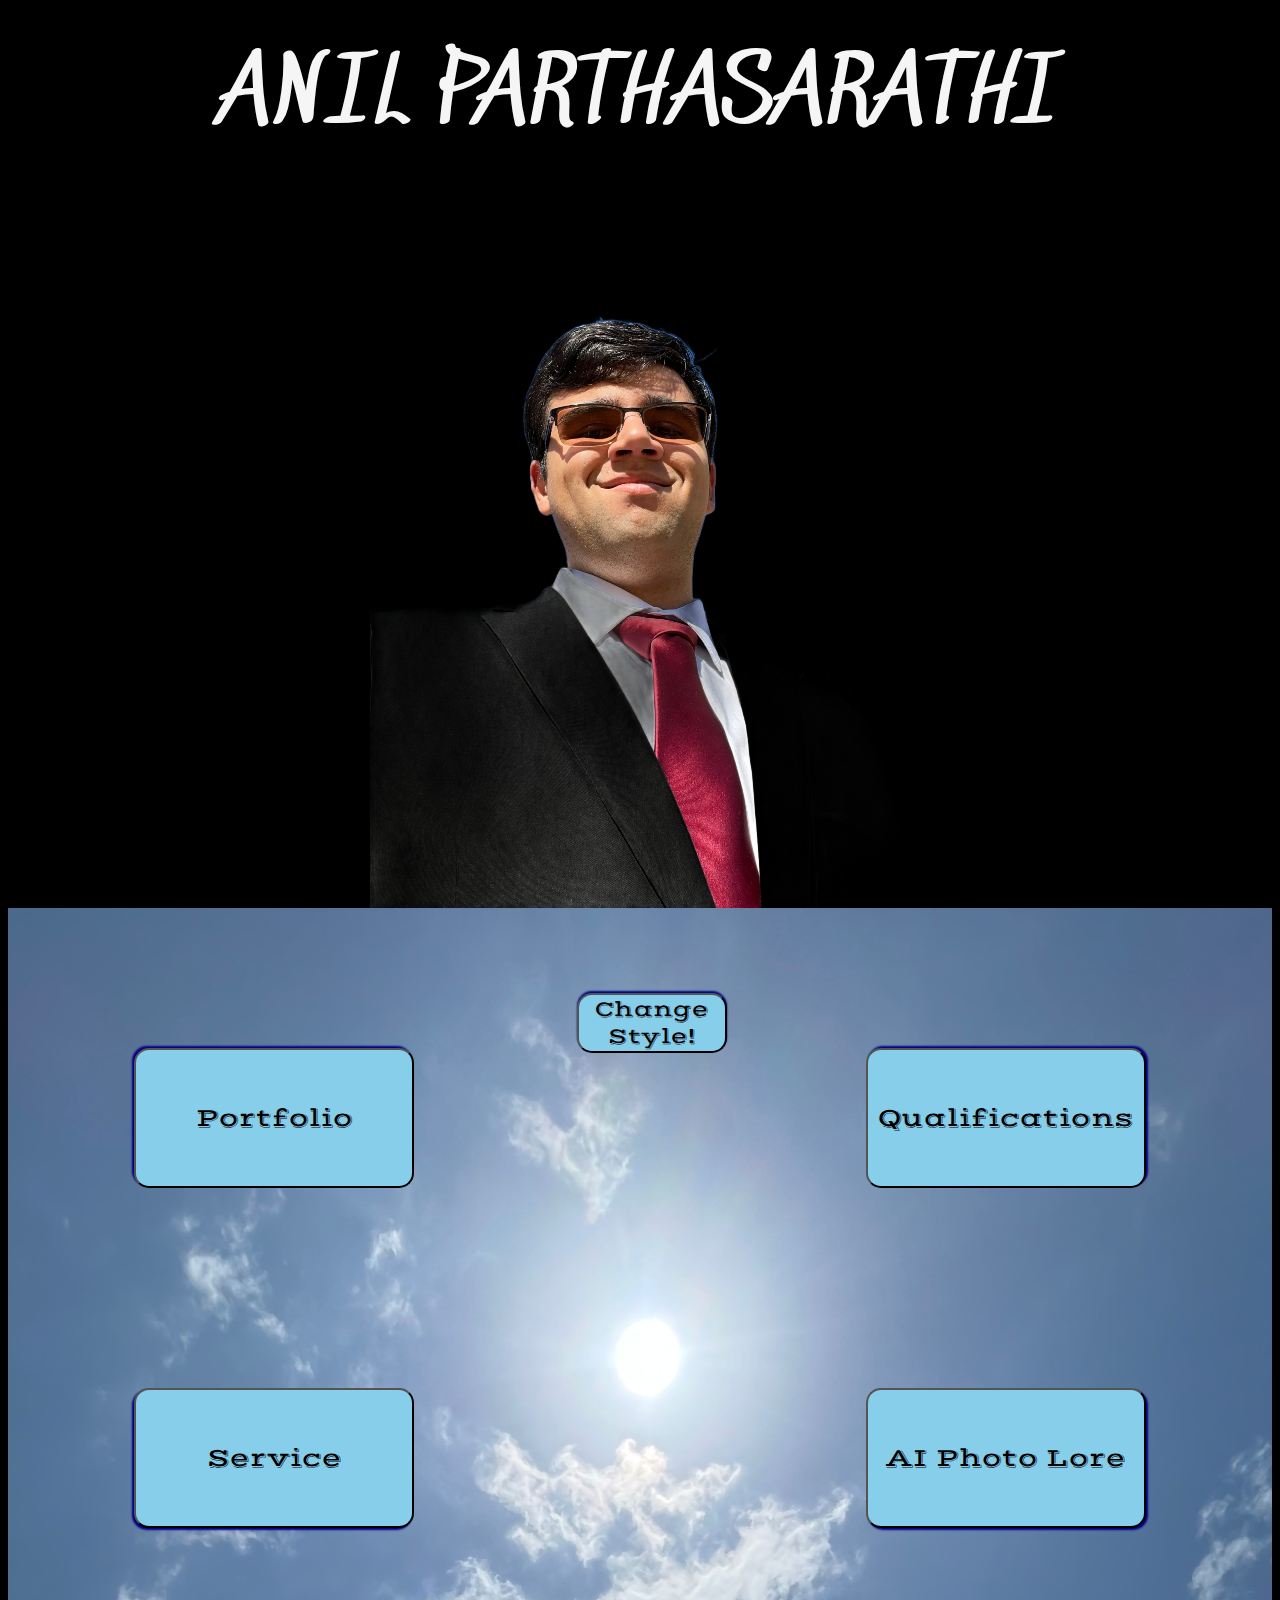
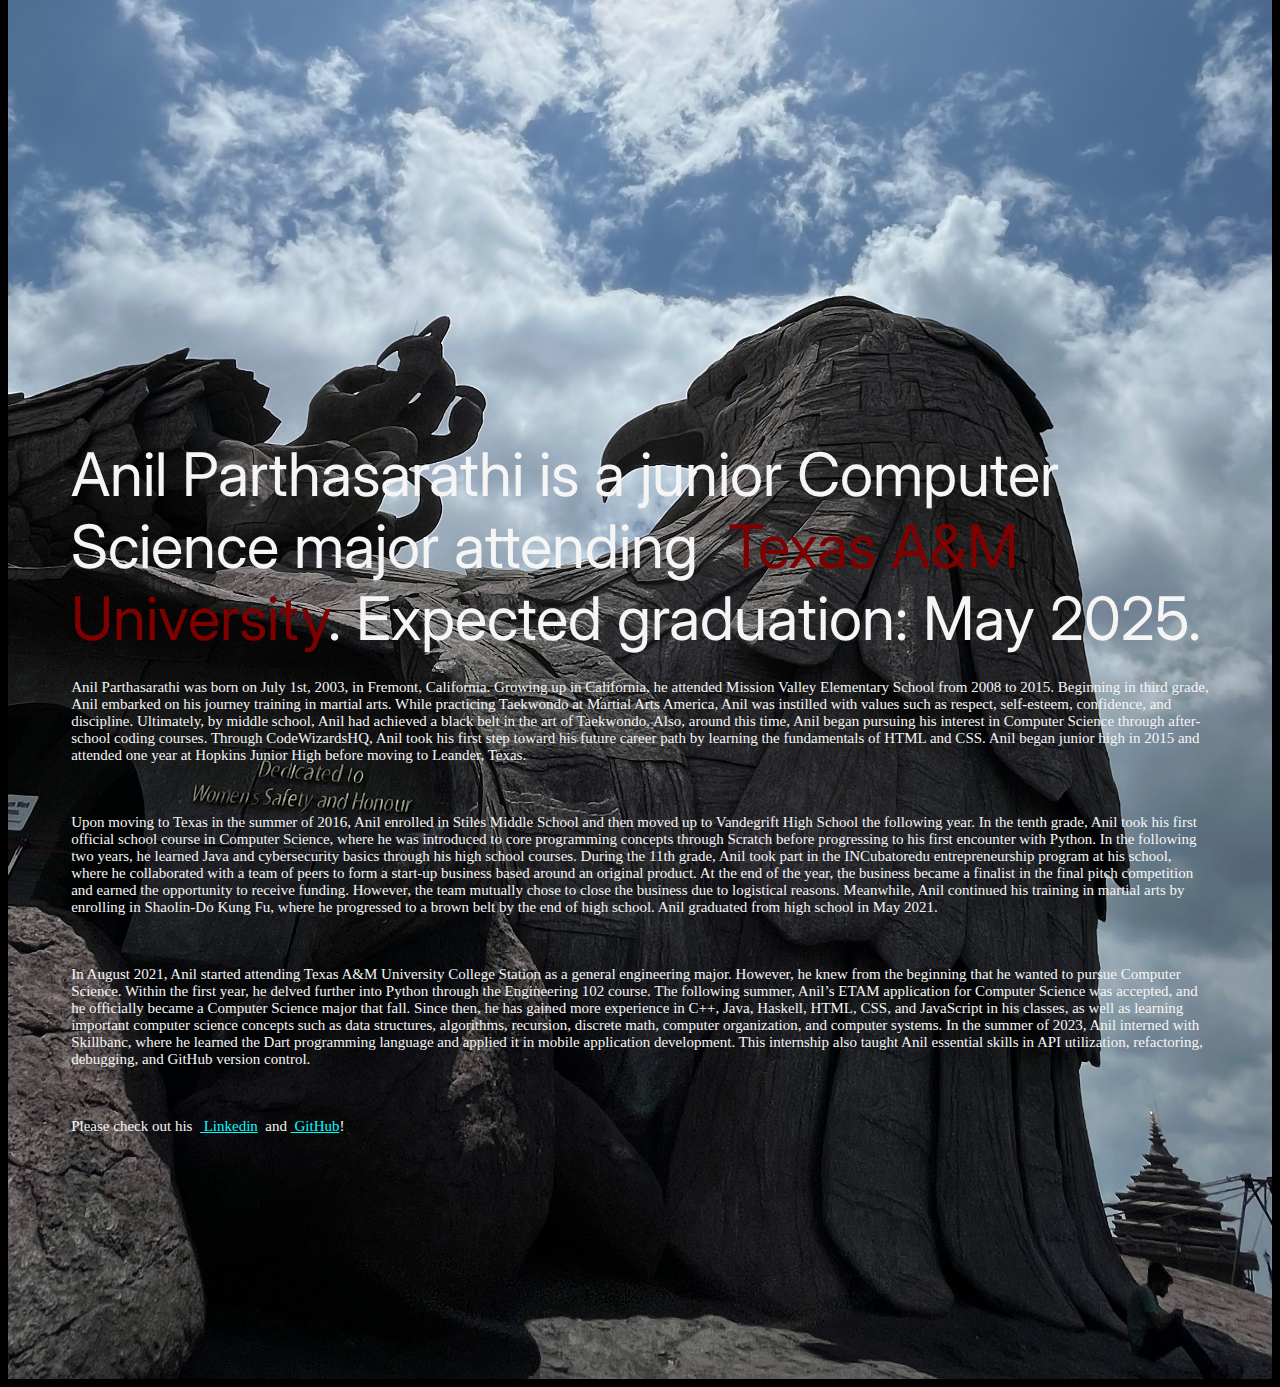
==== index.html @ a54e4391 "Added code from previous repo" ====
<!DOCTYPE HTML PUBLIC "-//W3C//DTD HTML 4.01 Transitional//EN">
<html>
<head>
<link rel="stylesheet" type="text/css" href= "style1.css?v=1" />
<link rel="icon" type="image/png" href="images/ultimatehusky.png" />
<title>ANIL PARTHASARATHI</title>
<meta http-equiv="Content-Type" content="test/html; charset=iso-8859-1">

<!fonts>
<link rel="preconnect" href="https://fonts.googleapis.com">
<link rel="preconnect" href="https://fonts.gstatic.com" crossorigin>
<link href="https://fonts.googleapis.com/css2?family=Arvo&family=Cinzel&family=Inter:wght@700&family=Kumar+One&family=Libre+Baskerville&family=Lilita+One&family=Ribeye+Marrow&family=Rouge+Script&family=Sedgwick+Ave&family=Squada+One&family=Vast+Shadow&family=Zen+Dots&display=swap" rel="stylesheet">

<script>

  //if no localstorage is setup then set current style to style 1 (sky theme)
  if(localStorage.getItem('style') === null){
    localStorage.setItem('style', 'style1.css?v=1');
  }

  //function for setting theme and favicon upon entering a page
  function setTheme(){

    var style = document.getElementsByTagName('link')[0];
    var favicon = document.getElementsByTagName('link')[1];

    //sets the style and favicon to the attributes corresponding to the one recorded in local storage

    if (localStorage.getItem('style') === "style1.css?v=1"){
      style.setAttribute('href', "style1.css?v=1");
      favicon.setAttribute('href', "images/ultimatehusky.png");
    }
    else{
      style.setAttribute('href', 'style2.css?v=1');
      favicon.setAttribute('href', "images2/snowymountainking.png");
    }
  }

  //function for changing theme upon button press
  function swapTheme(){

    var style = document.getElementsByTagName('link')[0];

    //checks to see current theme stored in local storage and switches to the opposite
    //changes both stylesheet and favicon

    if (localStorage.getItem('style') === "style1.css?v=1"){

      style.setAttribute('href', 'style2.css?v=1');
      localStorage.setItem('style', 'style2.css?v=1');
      favicon.setAttribute('href', "images2/snowymountainking.png");

    }
    else{

      style.setAttribute('href', 'style1.css?v=1');
      localStorage.setItem('style', 'style1.css?v=1');
      favicon.setAttribute('href', "images/ultimatehusky.png");

    }
    window.scrollTo(0, 0);
  }

  //theme is set immediatly upon loading the page

  Window.onload = setTheme();

</script>

</head>

<body>

<!header section featuring title of website and my name>

<div class="header">

  <span class = "snowwelcome night" >WELCOME TO</span>
  
</div>  

<div class="homeintro">

  <span class = "snowwelcome day" >SNOWY MOUNTAIN KINGDOM</span>

  <span class = "hometitle">ANIL PARTHASARATHI</span>

  <img src="images/myself.png" class = skyfigure>
  <img src="images2/snowyme.png" class = snowfigure>


</div>  

<!directory section featuring navigation buttons, background, and about me>

<div class="directory">

    <!button for changing theme>

    <button onclick="swapTheme()" class = "homebutton2">Change Style!</button>

    <!contains buttons for switching pages>

    <div class = grid>

      <a href=portfolio.html><button class = "homebutton1 item1">Portfolio</button></a>
      <a href=qualifications.html><button class = "homebutton1 item2" >Qualifications</button></a>
      <a href=service.html><button class = "homebutton1 item3">Service</button></a>
      <a href=ai.html><button class = "homebutton1 item4">AI Photo Lore</button></a>
      

  </div>

  <!container for the about me>

  <div class = infocontainer>

    <span class = "info">Anil Parthasarathi is a junior Computer Science major attending&nbsp; <span class = tamucolor> Texas A&M University</span>. Expected graduation: May 2025.</span>

    <p class = "aboutme">Anil Parthasarathi was born on July 1st, 2003, in Fremont, California. Growing up in California, he attended Mission Valley Elementary School from 2008 to 2015. Beginning in third grade, Anil embarked on his journey training in martial arts. While practicing Taekwondo at Martial Arts America, Anil was instilled with values such as respect, self-esteem, confidence, and discipline. Ultimately, by middle school, Anil had achieved a black belt in the art of Taekwondo. Also, around this time, Anil began pursuing his interest in Computer Science through after-school coding courses. Through CodeWizardsHQ, Anil took his first step toward his future career path by learning the fundamentals of HTML and CSS. Anil began junior high in 2015 and attended one year at Hopkins Junior High before moving to Leander, Texas.</p>

    <p class = "aboutme">Upon moving to Texas in the summer of 2016, Anil enrolled in Stiles Middle School and then moved up to Vandegrift High School the following year. In the tenth grade, Anil took his first official school course in Computer Science, where he was introduced to core programming concepts through Scratch before progressing to his first encounter with Python. In the following two years, he learned Java and cybersecurity basics through his high school courses. During the 11th grade, Anil took part in the INCubatoredu entrepreneurship program at his school, where he collaborated with a team of peers to form a start-up business based around an original product. At the end of the year, the business became a finalist in the final pitch competition and earned the opportunity to receive funding. However, the team mutually chose to close the business due to logistical reasons. Meanwhile, Anil continued his training in martial arts by enrolling in Shaolin-Do Kung Fu, where he progressed to a brown belt by the end of high school. Anil graduated from high school in May 2021.</p>

    <p class = "aboutme">In August 2021, Anil started attending Texas A&M University College Station as a general engineering major. However, he knew from the beginning that he wanted to pursue Computer Science. Within the first year, he delved further into Python through the Engineering 102 course. The following summer, Anil&#8217;s ETAM application for Computer Science was accepted, and he officially became a Computer Science major that fall. Since then, he has gained more experience in C++, Java, Haskell, HTML, CSS, and JavaScript in his classes, as well as learning important computer science concepts such as data structures, algorithms, recursion, discrete math, computer organization, and computer systems. In the summer of 2023, Anil interned with Skillbanc, where he learned the Dart programming language and applied it in mobile application development. This internship also taught Anil essential skills in API utilization, refactoring, debugging, and GitHub version control.</p>

    <p class = "aboutme">Please check out his &nbsp;<a href="https://www.linkedin.com/in/angp/"> Linkedin</a>&nbsp; and&nbsp;<a href="https://github.com/Anil-Parthasarathi?tab=repositories"> GitHub</a>!</p>


  </div>   
  
</div>  



</body>
</html>
---- style1.css ----
/*THE BLUE*/

/*sets the background non covered by backgrounds to black*/
body{
    background-color: black; 
}

/*sky header for top of page*/
.homeintro{
    background-image: url('images\\theblue.JPG');
    
    min-width: 100%;
    min-height: 100%;
    margin:auto;
    padding:0;
    background-position: center;
    background-size: cover;
}

/*background for qualifications page*/
.qualifications{
    background-image: url('images\\aggieland.JPG');
    min-width: 100%;
    min-height: 100%;
    margin:auto;
    padding:0;
    background-position: center;
    background-size: cover;
}

/*background for portfolio page*/
.portfolio{
    background-image: url('images\\paintedsky.JPG');
    min-width: 100%;
    min-height: 100%;
    margin:auto;
    padding:0;
    background-position: center;
    background-size: cover;
}

/*background for service page*/
.service{
    background-image: url('images\\munnar.JPG');
    min-width: 100%;
    min-height: 100%;
    margin:auto;
    padding:0;
    background-position: center;
    background-size: cover;
}

/*picture of myself in the sky*/
.skyfigure{
    position: center;
    display: block;
    margin-left: auto;
    margin-right: auto;

}

/*picture of myself to be used in winter theme, set to not display here*/
.snowfigure{
    display: none;
}

/*stops the winter theme header message from displaying in sky theme*/
.snowwelcome{
    display: none;
}

/*my name that shows up at the top of the home page*/
.hometitle{
    color: whitesmoke;
    font-family: 'Sedgwick Ave', cursive;
    font-size: 90px;
    position: relative;
    margin-left: auto;
    margin-right: auto;
    display: flex;
    justify-content: center;
    align-items: center;
    line-height:2;
}

/*container for the directory section, showcases background image of jatayu*/
.directory{
    background-image: url('images\\jatayu.JPG');
    min-width: 100%;
    min-height: 220%;
    border-left: 50px;
    border-right: 50px;
    margin: auto;
    background-position: center;
    background-size: cover;
    padding-bottom: 10%;

}

/*grid container that holds and positions the buttons for accessing different pages*/
.grid{
    display: grid;
    position: relative;
    top: 80px;
    grid-gap: 200px;
    /*makes a 2 x 2 grid*/
    grid-template-columns: repeat(2, 1fr);
    grid-template-rows: repeat(2, 1fr);
    margin: auto;
    justify-items: center;
}

/*styling for all directory buttons except for change style*/
.homebutton1{
    background-color: skyblue;
    border-radius: 15px;
    height: 140px;
    width: 280px;
    font-size: 26px;
    font-family: 'Vast Shadow', serif;
}

/*makes it so that homepage buttons change color when hovered over*/
.homebutton1:hover{
    background-color: orange;
    transition: 0.8s;
    cursor: pointer;
}

/*positioning for shadow effect on each home page button*/

.item1{

    box-shadow: -2px -2px 2px navy;
}

.item2{

    box-shadow: 2px -2px 2px navy;
}

.item3{

    box-shadow: -2px 2px 2px navy;
}

.item4{

    box-shadow: 2px 2px 2px navy;
    
}

/*styling and positioning for the change style button*/

.homebutton2{

    background-color: skyblue;
    border-radius: 15px;
    height: 60px;
    width: 150px;
    font-size: 22px;
    font-family: 'Vast Shadow', serif;
    top: 85px;
    position: relative;
    left: 45%;
    box-shadow: 0px -2px 2px navy;
}

/*allows for change style button to change color when being hovered over*/
.homebutton2:hover{
    background-color: orange;
    transition: 0.8s;
}

/*The big text saying I'm a junior computer science major*/
.info{
    font-size: 60px;
    top: 590px;
    position: relative;
    color: whitesmoke;
    font-family: 'Inter', sans-serif;
    font-style: bold;
}

/*container for biography section which includes the big text about my major and the long aboutme*/
.infocontainer{
    padding-left: 5%;
    padding-right:5%;
}

/*changes the color of "Texas A&M University" to maroon in the big text in the info section*/
.tamucolor{
    color:maroon;
}

/*styling and positioning for the header title on the portfolio page*/
.portfoliotitle{
    color: whitesmoke;
    font-family: 'Kumar One', cursive;
    font-size: 80px;
    position: relative;
    margin-left: auto;
    margin-right: auto;
    display: flex;
    justify-content: center;
    align-items: center;

}

/*text outline size for portfolio page*/
ul.p{
    -webkit-text-stroke: 0.5px;    
}

/*header title for qualifications page*/
.qualificationstitle{
    color: whitesmoke;
    font-family: 'Zen Dots', cursive;
    font-size: 80px;
    position: relative;
    -webkit-text-stroke: 2px black;
    display: flex;
    justify-content: center;
    align-items: center;
}

/*styling and positioning for bullet point text on portfolio, qualifications, and service pages*/
ul{
    list-style-type: circle;
    font-size: 30;
    color: white;
    position: relative;
    font-family: 'Arvo', serif;
    -webkit-text-fill-color: maroon;
    width: 900px;
    left: 25%;
    background: rgba(10, 28, 128, 0.6);
}

/*text outline size for qualifications page*/
ul.q{
    -webkit-text-stroke: 0.5px;
    
}

/*styling for service page headert title*/
.servicetitle{
    color: whitesmoke;
    font-family: 'Ribeye Marrow', cursive;
    font-size: 80px;
    display:inline-block;
    position: relative;
    -webkit-text-stroke: 2px black;
    display: flex;
    justify-content: center;
    align-items: center;

}

/*text outline size for service page*/
ul.s{
    -webkit-text-stroke: 1px;
}

/*padding between bullet points*/
li{
    padding-bottom: 20px;
}

/*styling and positioning for embedded pdf on qualifications page*/
.pdf{
    width: 20%;
    height: 50%;
    position: absolute;
    left: 1%;
    top: 13%;
}

/*container class for drop down button*/
.menu{
    position: absolute;
    display: inline-block;
    z-index: 7;
    left: 2%;
    top: 2%;
}

/*styling for button that leads to drop down menu*/
.menbut{
    background-color: greenyellow;
    width: 120px;
}

/*container class for list of buttons that extends from the drop down, set to not display until menu button is hovered over*/
.pageslist{
    display: none;
    position: relative;
    background-color: greenyellow;
}

/*styling for buttons within the drop down menu*/
.menucontent{
    display: block;
    color: black;
    background-color: greenyellow;
    width: 120px;
}

/*changes color of buttons within dropdown menu when hovered over*/
.menucontent:hover{
    background-color:cyan;
    color: gold;

}

/*causes drop down menu to be displayed after hovering over the "menu" button*/
.menu:hover .pageslist{
    display: block;
}

/*changes background color of "menu" button to dark green when hovered over*/
.menu:hover .menbut{
    background-color: forestgreen;
}

/*Styles and positions the text for the biography on the homepage*/
.aboutme{
    color: whitesmoke;
    font-size: 15px;
    position: relative;
    display: inline-block;
    top: 600px;
    padding-bottom: 20px;
}

/*sets link color to cyan*/
a{
    color: cyan;
}

/*styles the sub bullet points*/
.sub{
    background-color: transparent;
    width:600;
}
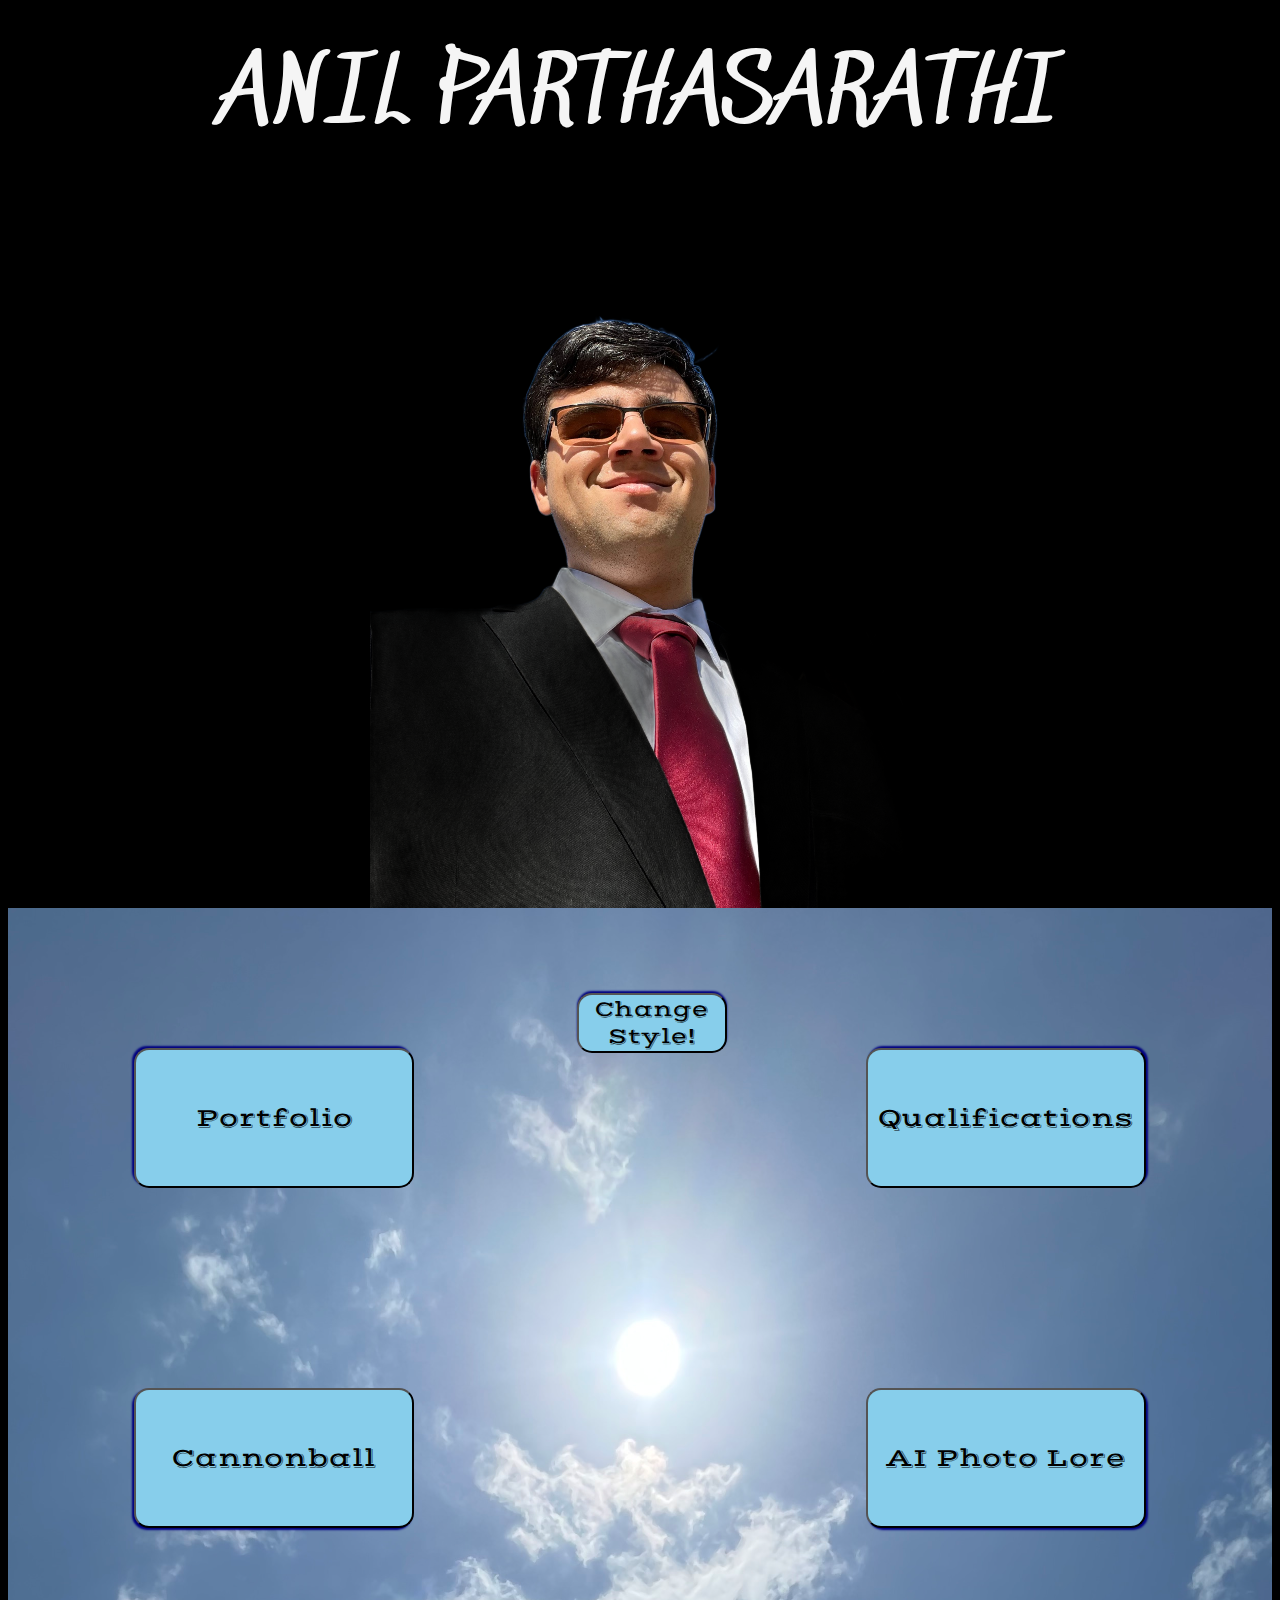
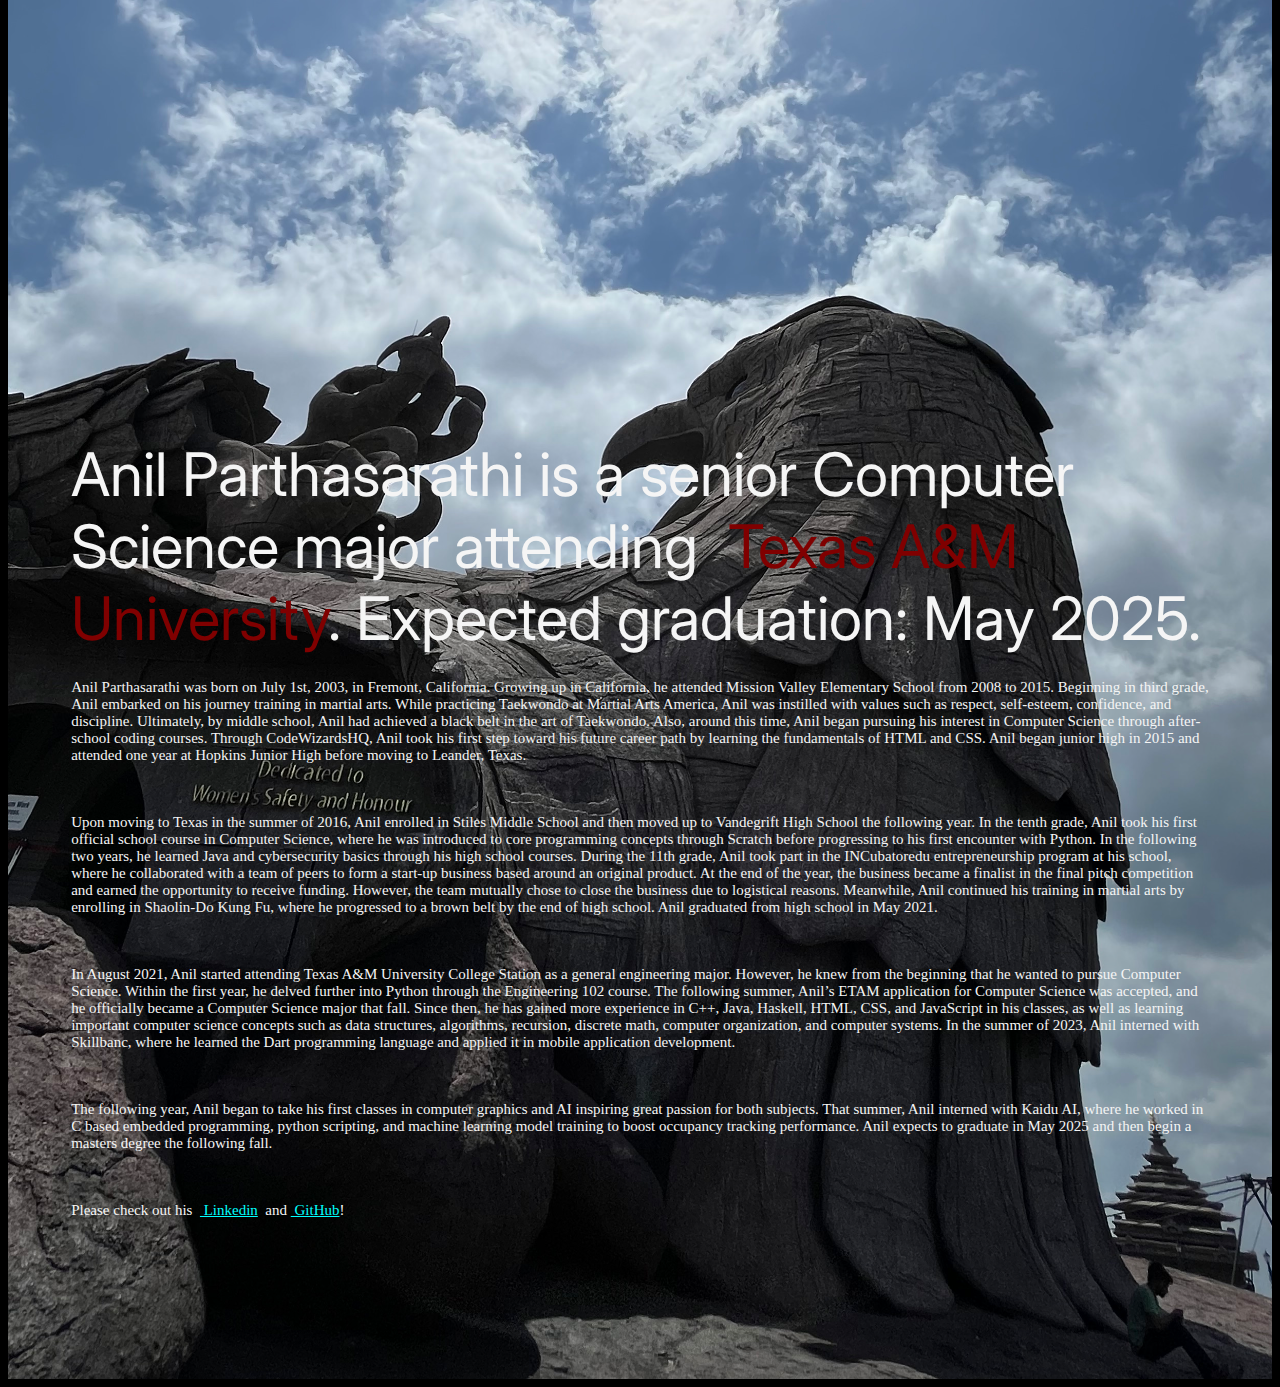
==== commit 4f6de86f: "Fixes to formatting and content additions" ====
--- a/index.html
+++ b/index.html
@@ -105,7 +105,7 @@
 
       <a href=portfolio.html><button class = "homebutton1 item1">Portfolio</button></a>
       <a href=qualifications.html><button class = "homebutton1 item2" >Qualifications</button></a>
-      <a href=service.html><button class = "homebutton1 item3">Service</button></a>
+      <a href=cannon.html><button class = "homebutton1 item3">Cannonball</button></a>
       <a href=ai.html><button class = "homebutton1 item4">AI Photo Lore</button></a>
       
 
@@ -115,13 +115,15 @@
 
   <div class = infocontainer>
 
-    <span class = "info">Anil Parthasarathi is a junior Computer Science major attending&nbsp; <span class = tamucolor> Texas A&M University</span>. Expected graduation: May 2025.</span>
+    <span class = "info">Anil Parthasarathi is a senior Computer Science major attending&nbsp; <span class = tamucolor> Texas A&M University</span>. Expected graduation: May 2025.</span>
 
     <p class = "aboutme">Anil Parthasarathi was born on July 1st, 2003, in Fremont, California. Growing up in California, he attended Mission Valley Elementary School from 2008 to 2015. Beginning in third grade, Anil embarked on his journey training in martial arts. While practicing Taekwondo at Martial Arts America, Anil was instilled with values such as respect, self-esteem, confidence, and discipline. Ultimately, by middle school, Anil had achieved a black belt in the art of Taekwondo. Also, around this time, Anil began pursuing his interest in Computer Science through after-school coding courses. Through CodeWizardsHQ, Anil took his first step toward his future career path by learning the fundamentals of HTML and CSS. Anil began junior high in 2015 and attended one year at Hopkins Junior High before moving to Leander, Texas.</p>
 
     <p class = "aboutme">Upon moving to Texas in the summer of 2016, Anil enrolled in Stiles Middle School and then moved up to Vandegrift High School the following year. In the tenth grade, Anil took his first official school course in Computer Science, where he was introduced to core programming concepts through Scratch before progressing to his first encounter with Python. In the following two years, he learned Java and cybersecurity basics through his high school courses. During the 11th grade, Anil took part in the INCubatoredu entrepreneurship program at his school, where he collaborated with a team of peers to form a start-up business based around an original product. At the end of the year, the business became a finalist in the final pitch competition and earned the opportunity to receive funding. However, the team mutually chose to close the business due to logistical reasons. Meanwhile, Anil continued his training in martial arts by enrolling in Shaolin-Do Kung Fu, where he progressed to a brown belt by the end of high school. Anil graduated from high school in May 2021.</p>
 
-    <p class = "aboutme">In August 2021, Anil started attending Texas A&M University College Station as a general engineering major. However, he knew from the beginning that he wanted to pursue Computer Science. Within the first year, he delved further into Python through the Engineering 102 course. The following summer, Anil&#8217;s ETAM application for Computer Science was accepted, and he officially became a Computer Science major that fall. Since then, he has gained more experience in C++, Java, Haskell, HTML, CSS, and JavaScript in his classes, as well as learning important computer science concepts such as data structures, algorithms, recursion, discrete math, computer organization, and computer systems. In the summer of 2023, Anil interned with Skillbanc, where he learned the Dart programming language and applied it in mobile application development. This internship also taught Anil essential skills in API utilization, refactoring, debugging, and GitHub version control.</p>
+    <p class = "aboutme">In August 2021, Anil started attending Texas A&M University College Station as a general engineering major. However, he knew from the beginning that he wanted to pursue Computer Science. Within the first year, he delved further into Python through the Engineering 102 course. The following summer, Anil&#8217;s ETAM application for Computer Science was accepted, and he officially became a Computer Science major that fall. Since then, he has gained more experience in C++, Java, Haskell, HTML, CSS, and JavaScript in his classes, as well as learning important computer science concepts such as data structures, algorithms, recursion, discrete math, computer organization, and computer systems. In the summer of 2023, Anil interned with Skillbanc, where he learned the Dart programming language and applied it in mobile application development.</p>
+
+    <p class = "aboutme">The following year, Anil began to take his first classes in computer graphics and AI inspiring great passion for both subjects. That summer, Anil interned with Kaidu AI, where he worked in C based embedded programming, python scripting, and machine learning model training to boost occupancy tracking performance. Anil expects to graduate in May 2025 and then begin a masters degree the following fall.</p>
 
     <p class = "aboutme">Please check out his &nbsp;<a href="https://www.linkedin.com/in/angp/"> Linkedin</a>&nbsp; and&nbsp;<a href="https://github.com/Anil-Parthasarathi?tab=repositories"> GitHub</a>!</p>
 
